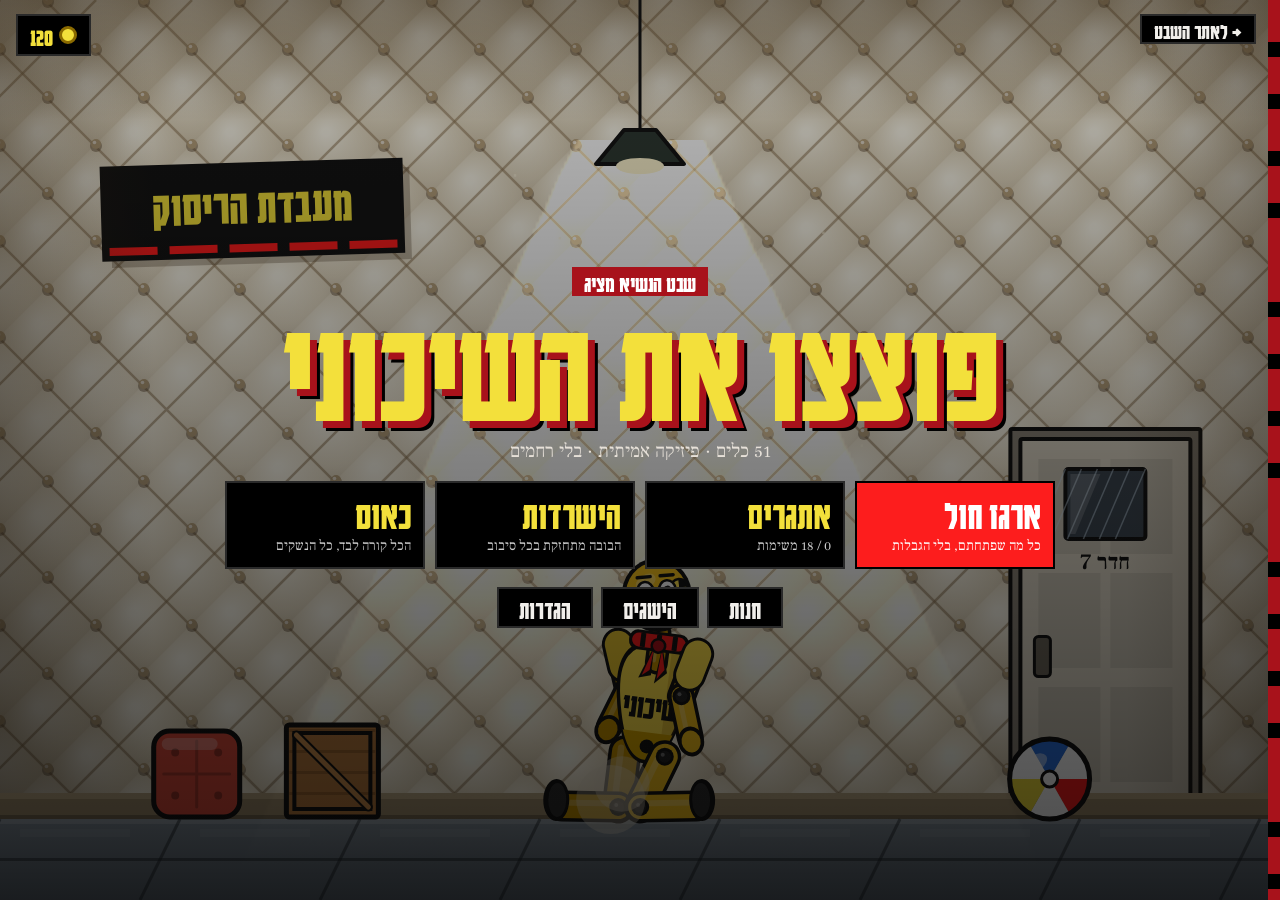
==== buddy/index.html @ 3851ebe5 "משחק חדש: פוצצו את השיכוני" ====
<!doctype html>
<html lang="he" dir="rtl">
<head>
<meta charset="utf-8">
<meta name="viewport" content="width=device-width,initial-scale=1,viewport-fit=cover,user-scalable=no">
<title>פוצצו את השיכוני – שבט הנשיא</title>
<meta name="description" content="פוצצו את השיכוני: השיכוני בחולצה הצהובה, חדר מרופד ו־51 כלים להרוס אותה. פיזיקה אמיתית, קומבואים, מטבעות ונשקים לפתוח.">
<meta name="theme-color" content="#000000">
<link rel="icon" href="../apple-touch-icon.png">
<link rel="preconnect" href="https://fonts.googleapis.com">
<link rel="preconnect" href="https://fonts.gstatic.com" crossorigin>
<link href="https://fonts.googleapis.com/css2?family=Karantina:wght@400;700&family=Frank+Ruhl+Libre:wght@400;500;700&display=swap" rel="stylesheet">
<link rel="stylesheet" href="css/buddy.css?v=1">
</head>
<body>
<div id="app">
  <div id="stageWrap"><canvas id="stage" aria-label="זירת המשחק"></canvas>
    <div id="combo" aria-live="polite"><b></b><span>קומבו</span><i></i></div>
    <div id="banner"></div>
    <button id="finBtn" hidden>מכת גמר!</button>
    <button id="c4Btn" hidden>פוצץ</button>
  </div>

  <header id="hud" hidden>
    <button class="hb" id="menuBtn" aria-label="תפריט"><svg viewBox="0 0 24 24"><path d="M6 5h4v14H6zM14 5h4v14h-4z"/></svg></button>
    <div class="coins" id="coins"><i class="cn"></i><b>0</b></div>
    <div class="info" id="info"></div>
    <div class="hp" title="בריאות הבובה"><div id="hpFill"></div></div>
    <div class="tools">
      <button class="hb" id="slowBtn" aria-pressed="false" title="הילוך איטי"><svg viewBox="0 0 24 24"><circle cx="12" cy="13" r="8" fill="none" stroke="currentColor" stroke-width="2.5"/><path d="M12 8v5l3 2" fill="none" stroke="currentColor" stroke-width="2.5"/><path d="M9 2h6v2H9z"/></svg></button>
      <button class="hb" id="gravBtn" title="כבידה"><svg viewBox="0 0 24 24"><path d="M12 3v13M6 11l6 6 6-6" fill="none" stroke="currentColor" stroke-width="2.8"/><path d="M4 20h16v2H4z"/></svg><em id="gravVal">1</em></button>
      <button class="hb" id="sndBtn" title="צליל"><svg viewBox="0 0 24 24"><path d="M3 9h4l5-4v14l-5-4H3z"/><path class="w" d="M15 8c2 2 2 6 0 8M18 5c4 4 4 10 0 14" fill="none" stroke="currentColor" stroke-width="2"/></svg></button>
      <button class="hb" id="fsBtn" title="מסך מלא"><svg viewBox="0 0 24 24"><path d="M3 3h7v3H6v4H3zM14 3h7v7h-3V6h-4zM3 14h3v4h4v3H3zM18 14h3v7h-7v-3h4z"/></svg></button>
    </div>
  </header>

  <nav id="dock" hidden>
    <div class="cats" id="cats" role="tablist"></div>
    <div class="list" id="wlist"></div>
  </nav>
  <div id="tip" hidden></div>

  <!-- loading -->
  <section id="load" class="screen on">
    <div class="ld"><canvas id="ldIcon" width="160" height="160"></canvas><h1>פוצצו את השיכוני</h1><div class="bar"><div id="ldBar"></div></div><p id="ldTxt">טוען...</p></div>
  </section>

  <!-- title -->
  <section id="title" class="screen">
    <a class="back" href="../#games">→ לאתר השבט</a>
    <div class="tcoins"><i class="cn"></i><b id="tCoins">0</b></div>
    <div class="logo"><small>שבט הנשיא מציג</small><h1>פוצצו את השיכוני</h1><p>51 כלים · פיזיקה אמיתית · בלי רחמים</p></div>
    <div class="modes">
      <button data-mode="sandbox"><b>ארגז חול</b><span>כל מה שפתחתם, בלי הגבלות</span></button>
      <button data-mode="challenge"><b>אתגרים</b><span id="chCount">18 משימות</span></button>
      <button data-mode="survival"><b>הישרדות</b><span id="svBest">הבובה מתחזקת בכל סיבוב</span></button>
      <button data-mode="chaos"><b>כאוס</b><span>הכל קורה לבד, כל הנשקים</span></button>
    </div>
    <div class="sub">
      <button data-open="shop">חנות</button><button data-open="ach">הישגים</button><button data-open="settings">הגדרות</button>
    </div>
  </section>

  <!-- overlays -->
  <section id="ov" class="ov" hidden><div class="box" id="ovBox"></div></section>
  <div id="toasts"></div>
</div>
<script src="js/core.js?v=1"></script>
<script src="js/physics.js?v=1"></script>
<script src="js/fx.js?v=1"></script>
<script src="js/dummy.js?v=1"></script>
<script src="js/arenas.js?v=1"></script>
<script src="js/game.js?v=1"></script>
<script src="js/kit.js?v=1"></script>
<script src="js/modes.js?v=1"></script>
<script src="js/w-melee.js?v=1"></script>
<script src="js/w-boom.js?v=1"></script>
<script src="js/w-guns.js?v=1"></script>
<script src="js/w-elem.js?v=1"></script>
<script src="js/w-crazy.js?v=1"></script>
<script src="js/ui.js?v=1"></script>
</body>
</html>
---- buddy/css/buddy.css ----
:root{--red:#A8121B;--flag:#FD1D1D;--yellow:#F3E03B;--chalk:#F1EFEB;--ink:#000;--line:#2a2a2a;--card:#111;--muted:#9a938b;
  --display:'Karantina',Impact,sans-serif;--body:'Frank Ruhl Libre',Georgia,serif;--dock:132px}
*{box-sizing:border-box;margin:0;padding:0;-webkit-tap-highlight-color:transparent}
html,body{height:100%;background:#000;color:var(--chalk);font-family:var(--body);overflow:hidden;overscroll-behavior:none;touch-action:none;user-select:none;-webkit-user-select:none}
button{font:inherit;color:inherit;background:none;border:0;cursor:pointer}
[hidden]{display:none!important}
:focus-visible{outline:3px solid var(--yellow);outline-offset:2px}
.scarf{background:linear-gradient(90deg,var(--red) 0 16%,#000 16% 22%,var(--red) 22% 36%,#000 36% 42%,var(--red) 42% 58%,#000 58% 64%,var(--red) 64% 78%,#000 78% 84%,var(--red) 84% 100%)}

#app{position:fixed;inset:0;display:flex;flex-direction:column;padding:env(safe-area-inset-top) env(safe-area-inset-right) env(safe-area-inset-bottom) env(safe-area-inset-left)}
#stageWrap{position:relative;flex:1;min-height:0;overflow:hidden;background:#2b2620}
#stage{position:absolute;inset:0;display:block;touch-action:none;cursor:crosshair}
body.hand #stage{cursor:none}

/* ---------- HUD ---------- */
#hud{position:absolute;top:env(safe-area-inset-top);inset-inline:env(safe-area-inset-left);display:flex;align-items:center;gap:8px;padding:8px 10px;pointer-events:none;z-index:5}
#hud>*{pointer-events:auto}
.hb{position:relative;width:42px;height:42px;display:grid;place-items:center;background:#000;border:2px solid var(--line);color:var(--chalk);transition:transform .12s,border-color .12s}
.hb:hover{border-color:var(--yellow);transform:translateY(-2px)}
.hb svg{width:22px;height:22px;fill:currentColor}
.hb[aria-pressed=true]{background:var(--yellow);color:#000;border-color:var(--yellow)}
.hb em{position:absolute;bottom:-2px;left:-2px;font:700 13px/1 var(--display);background:var(--flag);color:#fff;padding:2px 4px 0}
#sndBtn.off .w{display:none}
#sndBtn.off{color:var(--muted)}
.coins,.tcoins{display:flex;align-items:center;gap:6px;height:42px;padding:0 12px;background:#000;border:2px solid var(--line);font:700 26px/1 var(--display);color:var(--yellow)}
.coins b,.tcoins b{padding-top:3px;min-width:2ch;display:inline-block}
.coins.bump{animation:bump .35s}
@keyframes bump{30%{transform:scale(1.18)}}
.cn{width:18px;height:18px;border-radius:50%;background:var(--yellow);border:3px solid #8a6a00;flex:none}
.info{flex:1;min-width:0;display:flex;justify-content:center}
.info .pill{background:#000;border:2px solid var(--line);padding:4px 12px 0;font:700 24px/1.2 var(--display);white-space:nowrap;overflow:hidden;text-overflow:ellipsis;max-width:100%}
.info .pill b{color:var(--yellow)}
.info .prog{display:block;height:5px;background:#333;margin:3px 0 4px}.info .prog i{display:block;height:100%;background:var(--flag);transition:width .2s}
.hp{width:120px;height:14px;background:#000;border:2px solid var(--line)}
#hpFill{height:100%;width:100%;background:var(--flag);transition:width .15s}
.tools{display:flex;gap:6px}

/* combo + banners over the stage */
#combo{position:absolute;top:64px;left:50%;transform:translateX(-50%);display:flex;flex-direction:column;align-items:center;pointer-events:none;opacity:0;transition:opacity .2s;z-index:4}
#combo.on{opacity:1}
#combo b{font:700 86px/.8 var(--display);color:var(--yellow);-webkit-text-stroke:3px #000;paint-order:stroke fill;text-shadow:5px 5px 0 var(--red)}
#combo span{font:700 26px/1 var(--display);background:#000;color:#fff;padding:3px 12px 0;margin-top:2px}
#combo i{display:block;width:110px;height:5px;background:#000;margin-top:4px;position:relative;overflow:hidden}
#combo i::after{content:'';position:absolute;inset:0;background:var(--flag);transform-origin:right;transform:scaleX(var(--k,1))}
#combo.pop b{animation:cpop .22s}
@keyframes cpop{0%{transform:scale(1.45) rotate(-4deg)}100%{transform:none}}
#banner{position:absolute;top:30%;left:0;right:0;display:flex;flex-direction:column;align-items:center;pointer-events:none;z-index:4}
#banner .bn{font:700 clamp(54px,9vw,120px)/.9 var(--display);color:#fff;background:var(--red);padding:12px 28px 0;box-shadow:8px 8px 0 #000;transform:rotate(-3deg);animation:bnIn 1.6s forwards}
#banner .bn small{display:block;font-size:.36em;color:var(--yellow);text-align:center;padding-bottom:6px}
@keyframes bnIn{0%{transform:scale(2.2) rotate(-8deg);opacity:0}12%{transform:scale(.95) rotate(-3deg);opacity:1}18%{transform:scale(1.02) rotate(-3deg)}80%{transform:scale(1) rotate(-3deg);opacity:1}100%{transform:translateY(-40px) rotate(-3deg);opacity:0}}
#finBtn,#c4Btn{position:absolute;bottom:18px;left:50%;transform:translateX(-50%);z-index:6;font:700 40px/1 var(--display);padding:12px 34px 4px;background:var(--yellow);color:#000;border:3px solid #000;box-shadow:6px 6px 0 var(--red);animation:fin 1s infinite}
#c4Btn{background:var(--flag);color:#fff;box-shadow:6px 6px 0 #000;left:auto;right:18px;transform:none;animation:none}
@keyframes fin{50%{transform:translateX(-50%) scale(1.07)}}

/* ---------- weapon dock ---------- */
#dock{height:var(--dock);flex:none;background:#000;border-top:3px solid var(--red);display:flex;flex-direction:column;z-index:6}
.cats{display:flex;gap:2px;overflow-x:auto;scrollbar-width:none;flex:none;background:#0a0a0a}
.cats::-webkit-scrollbar{display:none}
.cats button{flex:none;font:700 21px/1 var(--display);padding:8px 14px 3px;color:#bdb6ae;border-bottom:3px solid transparent;white-space:nowrap}
.cats button:hover{color:#fff}
.cats button.on{color:#000;background:var(--yellow);border-bottom-color:var(--yellow)}
.list{flex:1;display:flex;gap:6px;overflow-x:auto;overflow-y:hidden;padding:6px 8px;scroll-behavior:smooth;scrollbar-width:thin;scrollbar-color:#444 #000;touch-action:pan-x}
.wc{position:relative;flex:none;width:78px;height:84px;background:var(--card);border:2px solid var(--line);display:flex;flex-direction:column;align-items:center;justify-content:flex-end;padding-bottom:3px;transition:transform .12s,border-color .12s}
.wc:hover{border-color:#666;transform:translateY(-3px)}
.wc canvas{position:absolute;top:2px;left:50%;width:56px;height:56px;margin-left:-28px}
.wc b{position:relative;font:700 17px/1 var(--display);color:#ddd;white-space:nowrap;max-width:100%;overflow:hidden;text-overflow:ellipsis;padding:0 2px}
.wc.on{border-color:var(--yellow);background:#1d1b0b}
.wc.on canvas{animation:wob 1.1s ease-in-out infinite}
@keyframes wob{0%,100%{transform:rotate(-6deg) translateY(0)}50%{transform:rotate(6deg) translateY(-3px)}}
.wc.lock canvas{opacity:.28}
.wc.lock b{color:#777}
.wc .pr{position:absolute;top:22px;left:50%;transform:translateX(-50%);display:flex;align-items:center;gap:3px;background:#000;border:1px solid #444;padding:1px 5px 0;font:700 17px/1.1 var(--display);color:var(--yellow);white-space:nowrap}
.wc .pr .cn{width:11px;height:11px;border-width:2px}
.wc.afford .pr{background:var(--flag);color:#fff;border-color:var(--flag)}
.wc .fv{position:absolute;top:2px;right:2px;width:14px;height:14px;fill:var(--yellow)}
.wc.new::after{content:'חדש';position:absolute;top:-2px;left:-2px;background:var(--yellow);color:#000;font:700 13px/1 var(--display);padding:2px 4px 0}
.empty{align-self:center;color:var(--muted);padding:0 14px;font-size:15px}

/* tooltip / preview */
#tip{position:fixed;z-index:20;width:300px;background:#000;border:2px solid var(--yellow);padding:12px 14px;box-shadow:8px 8px 0 var(--red);pointer-events:auto}
#tip .tt{display:flex;gap:12px;align-items:center}
#tip canvas{width:84px;height:84px;flex:none;background:#151515;border:2px solid var(--line)}
#tip h3{font:700 34px/.9 var(--display);color:var(--yellow)}
#tip .cat{font:700 18px/1 var(--display);color:#bbb}
#tip p{font-size:14px;line-height:1.45;margin-top:8px;color:#ddd}
#tip .hint{color:var(--yellow);font-size:13px}
#tip .meters{display:grid;grid-template-columns:auto 1fr;gap:3px 8px;align-items:center;margin-top:8px;font:700 17px/1 var(--display);color:#bbb}
#tip .m{display:flex;gap:2px}#tip .m i{width:16px;height:8px;background:#333}#tip .m i.f{background:var(--flag)}
#tip .act{display:flex;gap:6px;margin-top:10px}
.btn{font:700 24px/1 var(--display);padding:9px 16px 4px;background:var(--flag);color:#fff;border:2px solid #000;transition:transform .12s,background .12s}
.btn:hover{transform:translateY(-2px);background:var(--yellow);color:#000}
.btn.ghost{background:#000;border-color:var(--line);color:var(--chalk)}
.btn.ghost:hover{border-color:var(--yellow);background:#000;color:var(--yellow)}
.btn[disabled]{opacity:.45;pointer-events:none}

/* ---------- screens ---------- */
.screen{position:fixed;inset:0;z-index:30;display:none}
.screen.on{display:flex}
#load{background:#000;align-items:center;justify-content:center}
.ld{display:flex;flex-direction:column;align-items:center;gap:10px}
.ld h1{font:700 60px/.9 var(--display);text-align:center;color:var(--yellow)}
.ld .bar{width:260px;height:14px;border:2px solid var(--line);background:#111}
#ldBar{height:100%;width:0;background:var(--flag);transition:width .2s}
.ld p{font-size:14px;color:var(--muted)}
#title{flex-direction:column;align-items:center;justify-content:center;gap:18px;padding:20px;background:linear-gradient(rgba(0,0,0,.25),rgba(0,0,0,.72));overflow:auto}
#title::before{content:'';position:fixed;top:0;bottom:0;right:0;width:12px;background:linear-gradient(180deg,var(--red) 0 16%,#000 16% 22%,var(--red) 22% 36%,#000 36% 42%,var(--red) 42% 58%,#000 58% 64%,var(--red) 64% 78%,#000 78% 84%,var(--red) 84% 100%);background-size:100% 260px}
#title .back{position:absolute;top:14px;right:24px;color:var(--chalk);text-decoration:none;font:700 22px var(--display);background:#000;border:2px solid var(--line);padding:4px 12px 0}
#title .back:hover{border-color:var(--yellow);color:var(--yellow)}
#title .tcoins{position:absolute;top:14px;left:16px}
.logo{text-align:center;animation:logoIn .7s cubic-bezier(.2,1.6,.4,1) both}
.logo small{font:700 24px/1 var(--display);color:#fff;background:var(--red);padding:4px 12px 0}
.logo h1{font:700 clamp(62px,11.5vw,150px)/.85 var(--display);color:var(--yellow);text-shadow:7px 7px 0 var(--red),10px 10px 0 #000;margin-top:10px;animation:logoWob 3s ease-in-out infinite}
.logo p{font-size:clamp(15px,2vw,19px);color:#e6e0d8;margin-top:6px}
@keyframes logoIn{0%{transform:scale(.3) rotate(-12deg);opacity:0}100%{transform:none;opacity:1}}
@keyframes logoWob{0%,100%{transform:rotate(-1.5deg)}50%{transform:rotate(1.5deg) scale(1.02)}}
.modes{display:grid;grid-template-columns:repeat(4,minmax(0,200px));gap:10px;width:100%;justify-content:center}
.modes button{background:#000;border:2px solid var(--line);padding:14px 12px 12px;text-align:right;transition:transform .12s,border-color .12s;animation:up .5s both}
.modes button:nth-child(2){animation-delay:.06s}.modes button:nth-child(3){animation-delay:.12s}.modes button:nth-child(4){animation-delay:.18s}
@keyframes up{0%{transform:translateY(30px);opacity:0}}
.modes button:hover{border-color:var(--yellow);transform:translateY(-4px)}
.modes button:first-child{background:var(--flag);border-color:#000}
.modes b{display:block;font:700 40px/.9 var(--display);color:var(--yellow)}
.modes button:first-child b{color:#fff}
.modes span{display:block;font-size:14px;color:#ccc;margin-top:4px}
.modes button:first-child span{color:#fff}
.sub{display:flex;gap:8px}
.sub button{font:700 26px/1 var(--display);background:#000;border:2px solid var(--line);padding:8px 20px 3px;transition:transform .12s,border-color .12s}
.sub button:hover{border-color:var(--yellow);color:var(--yellow);transform:translateY(-3px)}

/* ---------- overlays ---------- */
.ov{position:fixed;inset:0;z-index:40;background:rgba(0,0,0,.7);display:flex;align-items:center;justify-content:center;padding:14px}
.box{width:min(760px,100%);max-height:100%;overflow:auto;background:#0b0b0b;border:2px solid var(--line);padding:18px 20px 20px;position:relative;animation:boxIn .22s ease-out}
@keyframes boxIn{0%{transform:translateY(24px);opacity:0}}
.box h2{font:700 54px/.9 var(--display);color:var(--yellow);margin-bottom:6px}
.box h3{font:700 30px/1 var(--display);color:#fff;margin:14px 0 8px}
.box .x{position:absolute;top:10px;left:10px}
.box p.lead{color:#ccc;font-size:15px}
.row{display:flex;gap:8px;flex-wrap:wrap;margin-top:14px}
.grid{display:grid;grid-template-columns:repeat(auto-fill,minmax(150px,1fr));gap:8px}
.it{background:var(--card);border:2px solid var(--line);padding:10px;display:flex;flex-direction:column;gap:6px;transition:transform .12s,border-color .12s;text-align:right}
.it:hover{border-color:#666}
.it.on{border-color:var(--yellow)}
.it b{font:700 26px/.9 var(--display);color:#fff}
.it small{font-size:13px;color:#aaa;line-height:1.35}
.it canvas{width:100%;height:110px;background:#151515}
.it .lv{display:flex;gap:3px}.it .lv i{flex:1;height:8px;background:#333}.it .lv i.f{background:var(--flag)}
.it.done{border-color:#3b5d2a}
.it .st{font:700 18px/1 var(--display);color:var(--yellow)}
.it.done .st{color:#7bc25a}
.it.lockd{opacity:.5}
.setr{display:flex;align-items:center;gap:12px;margin:10px 0}
.setr label{font:700 24px/1 var(--display);min-width:110px}
.setr input[type=range]{flex:1;accent-color:var(--flag)}
.res{display:grid;grid-template-columns:1fr 1fr;gap:8px;margin-top:10px}
.res div{background:var(--card);border:2px solid var(--line);padding:10px}
.res b{display:block;font:700 44px/.9 var(--display);color:var(--yellow)}
.res span{font-size:13px;color:#aaa}
.unl{text-align:center}
.unl canvas{width:180px;height:180px;animation:unl .8s cubic-bezier(.2,1.7,.4,1) both}
@keyframes unl{0%{transform:scale(.2) rotate(-30deg)}}
.unl .stamp{display:inline-block;font:700 44px/1 var(--display);color:#fff;background:var(--red);padding:6px 20px 0;transform:rotate(-4deg);box-shadow:5px 5px 0 #000;margin-top:6px}

#toasts{position:fixed;top:66px;right:14px;z-index:50;display:flex;flex-direction:column;gap:6px;pointer-events:none}
.toast{background:#fff;color:#000;border:2px solid #000;box-shadow:5px 5px 0 var(--flag);padding:8px 14px 6px;font-size:14px;max-width:290px;animation:tIn 3.2s forwards}
.toast b{display:block;font:700 26px/1 var(--display)}
.toast.y{background:var(--yellow)}
@keyframes tIn{0%{transform:translateX(120%)}8%{transform:none}88%{transform:none;opacity:1}100%{transform:translateX(30px);opacity:0}}

/* ---------- phones ---------- */
@media (max-width:640px){
  :root{--dock:122px}
  .hp{width:64px}.hb{width:38px;height:38px}.coins{height:38px;font-size:22px;padding:0 8px}
  #fsBtn{display:none}
  .info .pill{font-size:19px;padding:3px 8px 0}
  #hud{flex-wrap:wrap;gap:5px;padding:6px}
  .info{order:5;flex-basis:100%}
  #combo{top:96px}#combo b{font-size:64px}
  .modes{grid-template-columns:1fr 1fr}
  .wc{width:70px;height:78px}.wc canvas{width:50px;height:50px;margin-left:-25px}
}
@media (orientation:landscape) and (max-height:520px){
  #app{flex-direction:row}
  #dock{width:200px;height:auto;border-top:0;border-left:3px solid var(--red);order:2}
  #stageWrap{order:1}
  .cats{flex-wrap:wrap;overflow:visible}.cats button{font-size:17px;padding:5px 8px 2px}
  .list{flex-wrap:wrap;align-content:flex-start;overflow-y:auto;overflow-x:hidden;touch-action:pan-y}
  .wc{width:58px;height:62px}.wc canvas{width:40px;height:40px;margin-left:-20px}.wc b{font-size:14px}.wc .pr{top:14px;font-size:14px}
  .hb{width:36px;height:36px}.hp{width:60px}.coins{height:36px;font-size:21px}
  #combo{top:50px}#combo b{font-size:56px}
  #title{justify-content:flex-start}.logo h1{font-size:64px}.modes b{font-size:30px}.modes span{display:none}
}
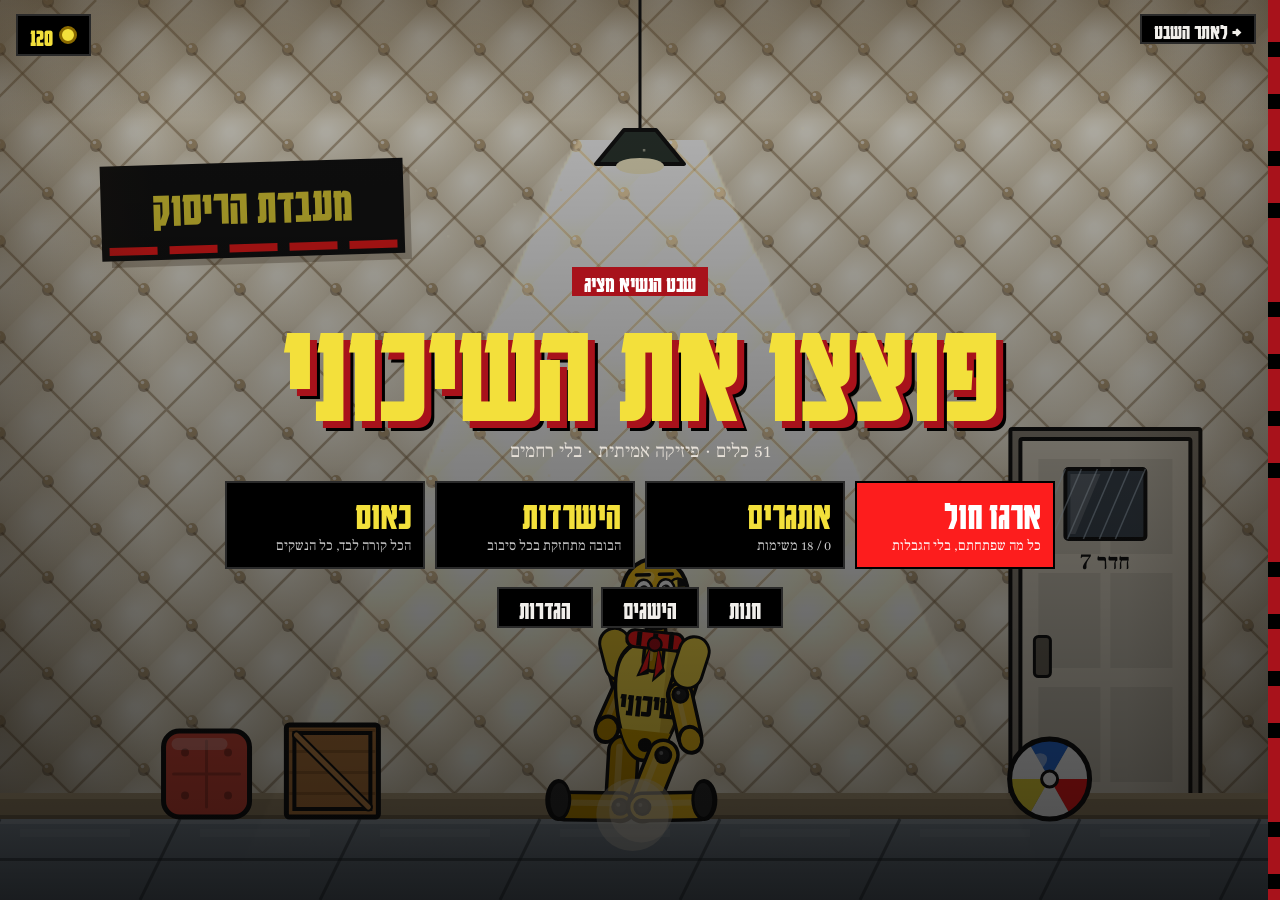
==== commit 6e4ecfe1: "פוצצו את השיכוני: גרסה 2" ====
--- a/buddy/index.html
+++ b/buddy/index.html
@@ -10,7 +10,7 @@
 <link rel="preconnect" href="https://fonts.googleapis.com">
 <link rel="preconnect" href="https://fonts.gstatic.com" crossorigin>
 <link href="https://fonts.googleapis.com/css2?family=Karantina:wght@400;700&family=Frank+Ruhl+Libre:wght@400;500;700&display=swap" rel="stylesheet">
-<link rel="stylesheet" href="css/buddy.css?v=1">
+<link rel="stylesheet" href="css/buddy.css?v=2">
 </head>
 <body>
 <div id="app">
@@ -65,19 +65,19 @@
   <section id="ov" class="ov" hidden><div class="box" id="ovBox"></div></section>
   <div id="toasts"></div>
 </div>
-<script src="js/core.js?v=1"></script>
-<script src="js/physics.js?v=1"></script>
-<script src="js/fx.js?v=1"></script>
-<script src="js/dummy.js?v=1"></script>
-<script src="js/arenas.js?v=1"></script>
-<script src="js/game.js?v=1"></script>
-<script src="js/kit.js?v=1"></script>
-<script src="js/modes.js?v=1"></script>
-<script src="js/w-melee.js?v=1"></script>
-<script src="js/w-boom.js?v=1"></script>
-<script src="js/w-guns.js?v=1"></script>
-<script src="js/w-elem.js?v=1"></script>
-<script src="js/w-crazy.js?v=1"></script>
-<script src="js/ui.js?v=1"></script>
+<script src="js/core.js?v=2"></script>
+<script src="js/physics.js?v=2"></script>
+<script src="js/fx.js?v=2"></script>
+<script src="js/dummy.js?v=2"></script>
+<script src="js/arenas.js?v=2"></script>
+<script src="js/game.js?v=2"></script>
+<script src="js/kit.js?v=2"></script>
+<script src="js/modes.js?v=2"></script>
+<script src="js/w-melee.js?v=2"></script>
+<script src="js/w-boom.js?v=2"></script>
+<script src="js/w-guns.js?v=2"></script>
+<script src="js/w-elem.js?v=2"></script>
+<script src="js/w-crazy.js?v=2"></script>
+<script src="js/ui.js?v=2"></script>
 </body>
 </html>
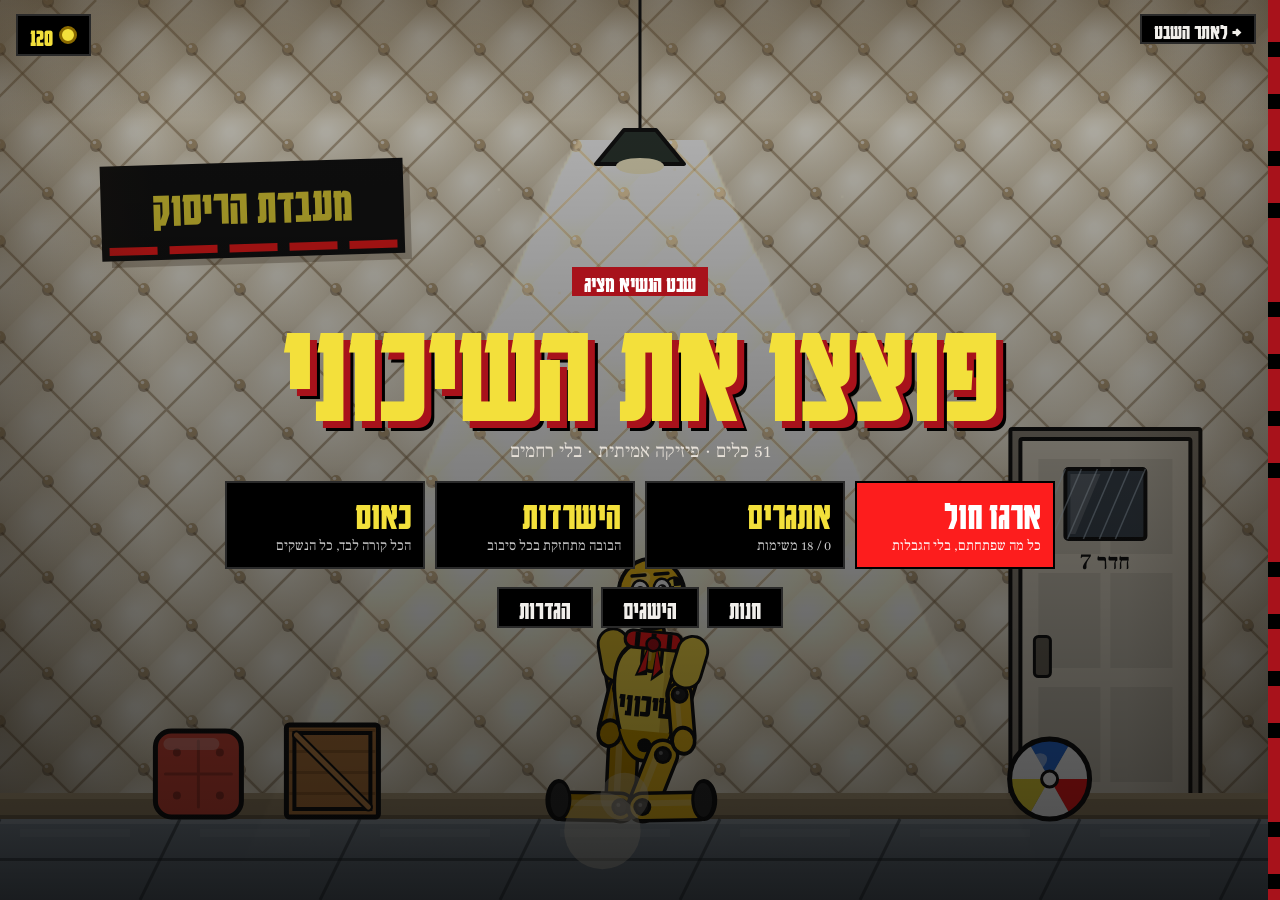
==== commit ae3476cd: "פוצצו את השיכוני: גרסה 3 (רעידות עדינות)" ====
--- a/buddy/index.html
+++ b/buddy/index.html
@@ -10,7 +10,7 @@
 <link rel="preconnect" href="https://fonts.googleapis.com">
 <link rel="preconnect" href="https://fonts.gstatic.com" crossorigin>
 <link href="https://fonts.googleapis.com/css2?family=Karantina:wght@400;700&family=Frank+Ruhl+Libre:wght@400;500;700&display=swap" rel="stylesheet">
-<link rel="stylesheet" href="css/buddy.css?v=2">
+<link rel="stylesheet" href="css/buddy.css?v=3">
 </head>
 <body>
 <div id="app">
@@ -65,19 +65,19 @@
   <section id="ov" class="ov" hidden><div class="box" id="ovBox"></div></section>
   <div id="toasts"></div>
 </div>
-<script src="js/core.js?v=2"></script>
+<script src="js/core.js?v=3"></script>
 <script src="js/physics.js?v=2"></script>
-<script src="js/fx.js?v=2"></script>
+<script src="js/fx.js?v=3"></script>
 <script src="js/dummy.js?v=2"></script>
 <script src="js/arenas.js?v=2"></script>
-<script src="js/game.js?v=2"></script>
+<script src="js/game.js?v=3"></script>
 <script src="js/kit.js?v=2"></script>
 <script src="js/modes.js?v=2"></script>
 <script src="js/w-melee.js?v=2"></script>
 <script src="js/w-boom.js?v=2"></script>
 <script src="js/w-guns.js?v=2"></script>
-<script src="js/w-elem.js?v=2"></script>
+<script src="js/w-elem.js?v=3"></script>
 <script src="js/w-crazy.js?v=2"></script>
-<script src="js/ui.js?v=2"></script>
+<script src="js/ui.js?v=3"></script>
 </body>
 </html>
--- a/buddy/css/buddy.css
+++ b/buddy/css/buddy.css
@@ -189,3 +189,5 @@
   #combo{top:50px}#combo b{font-size:56px}
   #title{justify-content:flex-start}.logo h1{font-size:64px}.modes b{font-size:30px}.modes span{display:none}
 }
+
+.setr .shk{display:flex;gap:.4rem;flex-wrap:wrap}.setr .shk .btn{padding:.35rem .9rem;font-size:1.1rem}
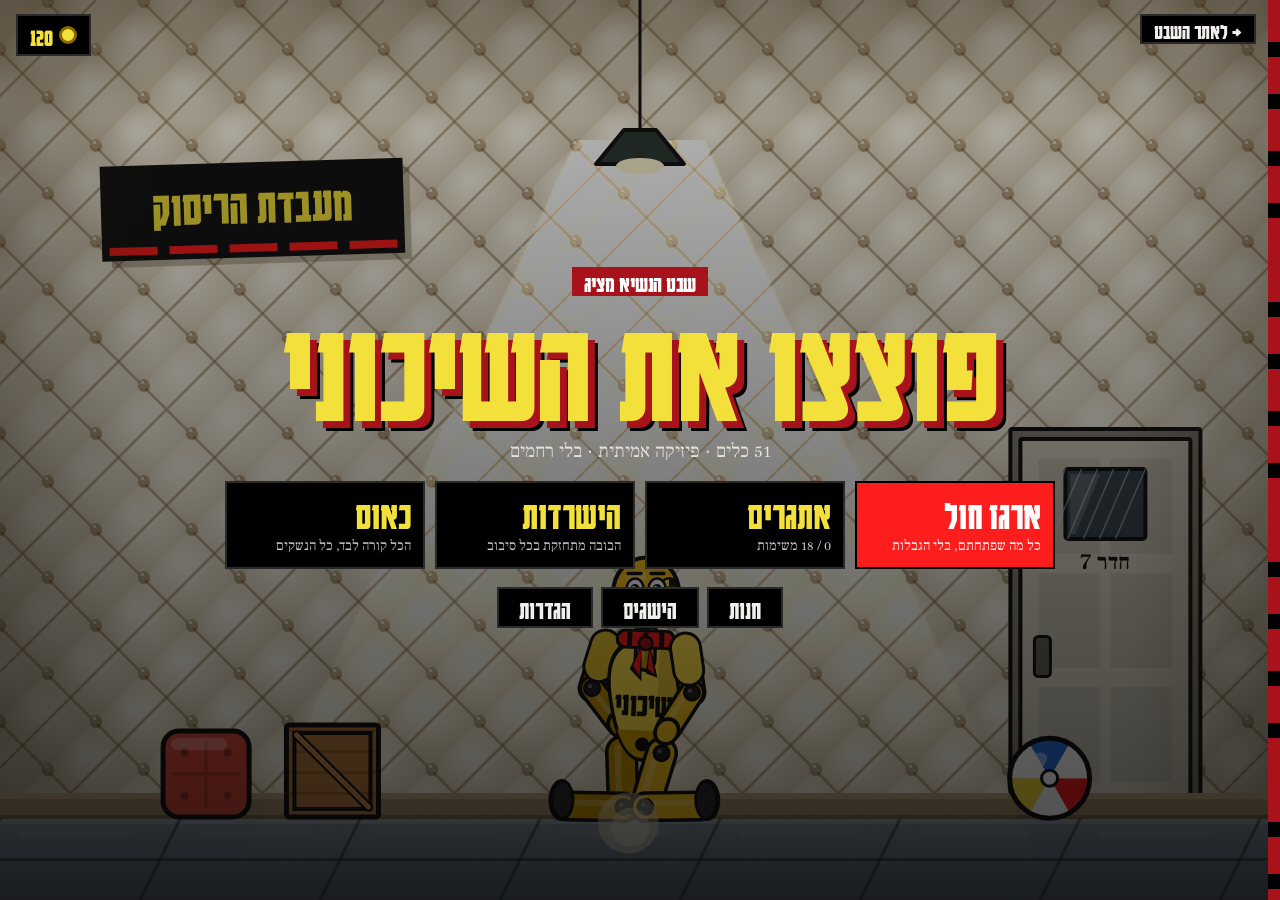
==== commit aefc14c4: "פוצצו את השיכוני: גרסה 4" ====
--- a/buddy/index.html
+++ b/buddy/index.html
@@ -65,12 +65,12 @@
   <section id="ov" class="ov" hidden><div class="box" id="ovBox"></div></section>
   <div id="toasts"></div>
 </div>
-<script src="js/core.js?v=3"></script>
+<script src="js/core.js?v=4"></script>
 <script src="js/physics.js?v=2"></script>
-<script src="js/fx.js?v=3"></script>
+<script src="js/fx.js?v=4"></script>
 <script src="js/dummy.js?v=2"></script>
 <script src="js/arenas.js?v=2"></script>
-<script src="js/game.js?v=3"></script>
+<script src="js/game.js?v=4"></script>
 <script src="js/kit.js?v=2"></script>
 <script src="js/modes.js?v=2"></script>
 <script src="js/w-melee.js?v=2"></script>
@@ -78,6 +78,6 @@
 <script src="js/w-guns.js?v=2"></script>
 <script src="js/w-elem.js?v=3"></script>
 <script src="js/w-crazy.js?v=2"></script>
-<script src="js/ui.js?v=3"></script>
+<script src="js/ui.js?v=4"></script>
 </body>
 </html>
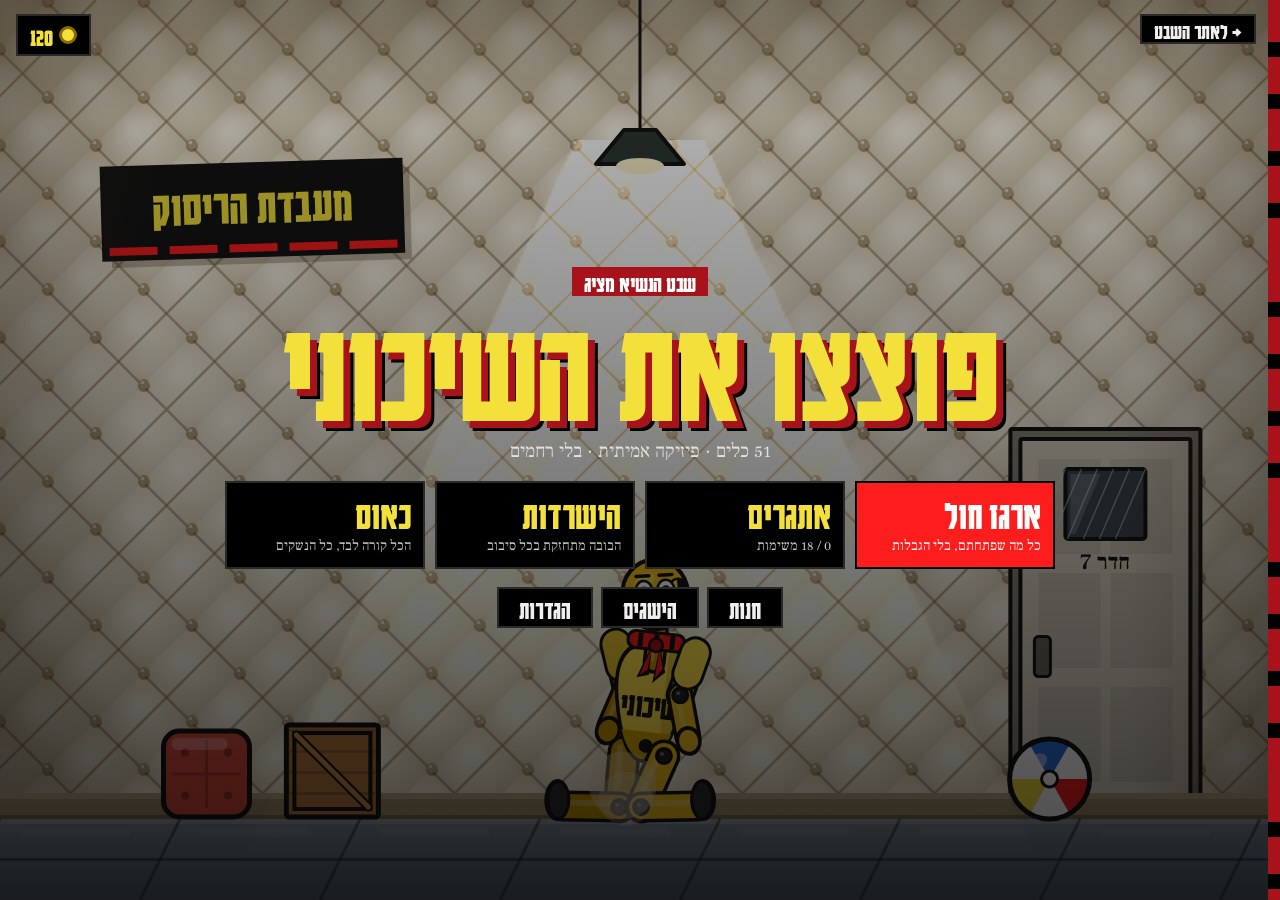
==== commit 61e21650: "פוצצו את השיכוני: גרסה 5" ====
--- a/buddy/index.html
+++ b/buddy/index.html
@@ -78,6 +78,6 @@
 <script src="js/w-guns.js?v=2"></script>
 <script src="js/w-elem.js?v=3"></script>
 <script src="js/w-crazy.js?v=2"></script>
-<script src="js/ui.js?v=4"></script>
+<script src="js/ui.js?v=5"></script>
 </body>
 </html>
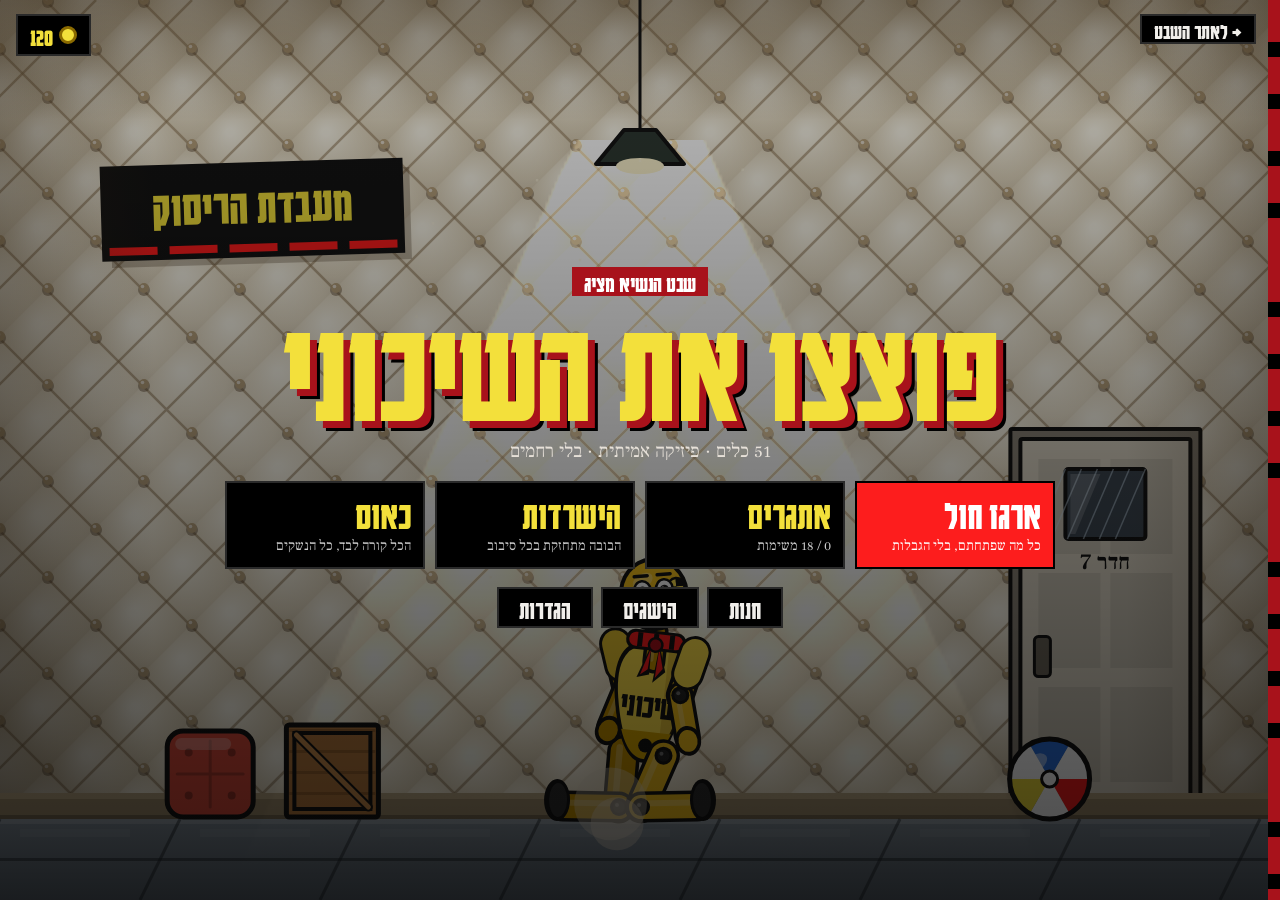
==== commit a03aa02e: "פוצצו את השיכוני: גרסה 6" ====
--- a/buddy/index.html
+++ b/buddy/index.html
@@ -78,6 +78,6 @@
 <script src="js/w-guns.js?v=2"></script>
 <script src="js/w-elem.js?v=3"></script>
 <script src="js/w-crazy.js?v=2"></script>
-<script src="js/ui.js?v=5"></script>
+<script src="js/ui.js?v=6"></script>
 </body>
 </html>
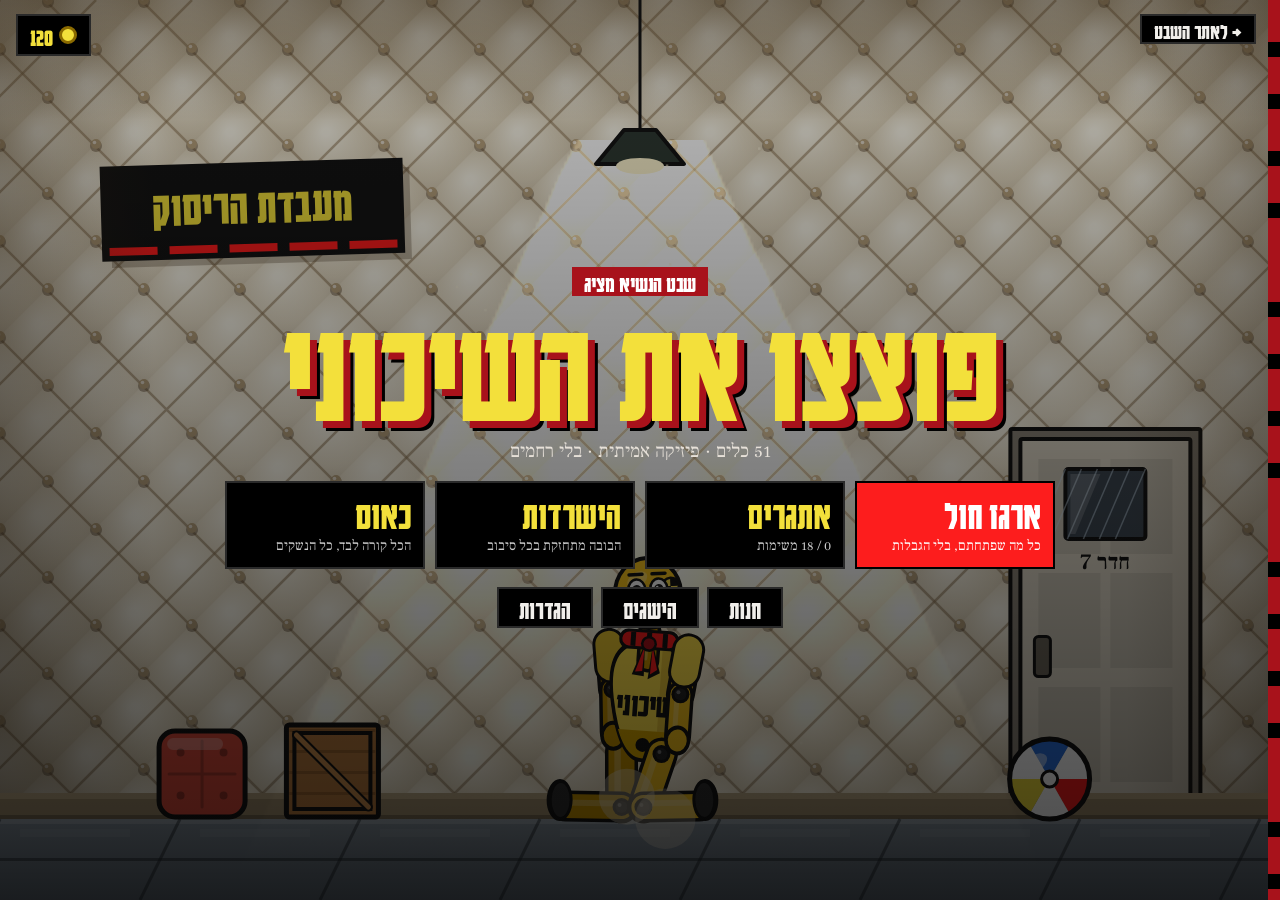
==== commit 63875c0d: "פוצצו את השיכוני: גרסה 7" ====
--- a/buddy/index.html
+++ b/buddy/index.html
@@ -78,6 +78,6 @@
 <script src="js/w-guns.js?v=2"></script>
 <script src="js/w-elem.js?v=3"></script>
 <script src="js/w-crazy.js?v=2"></script>
-<script src="js/ui.js?v=6"></script>
+<script src="js/ui.js?v=7"></script>
 </body>
 </html>
